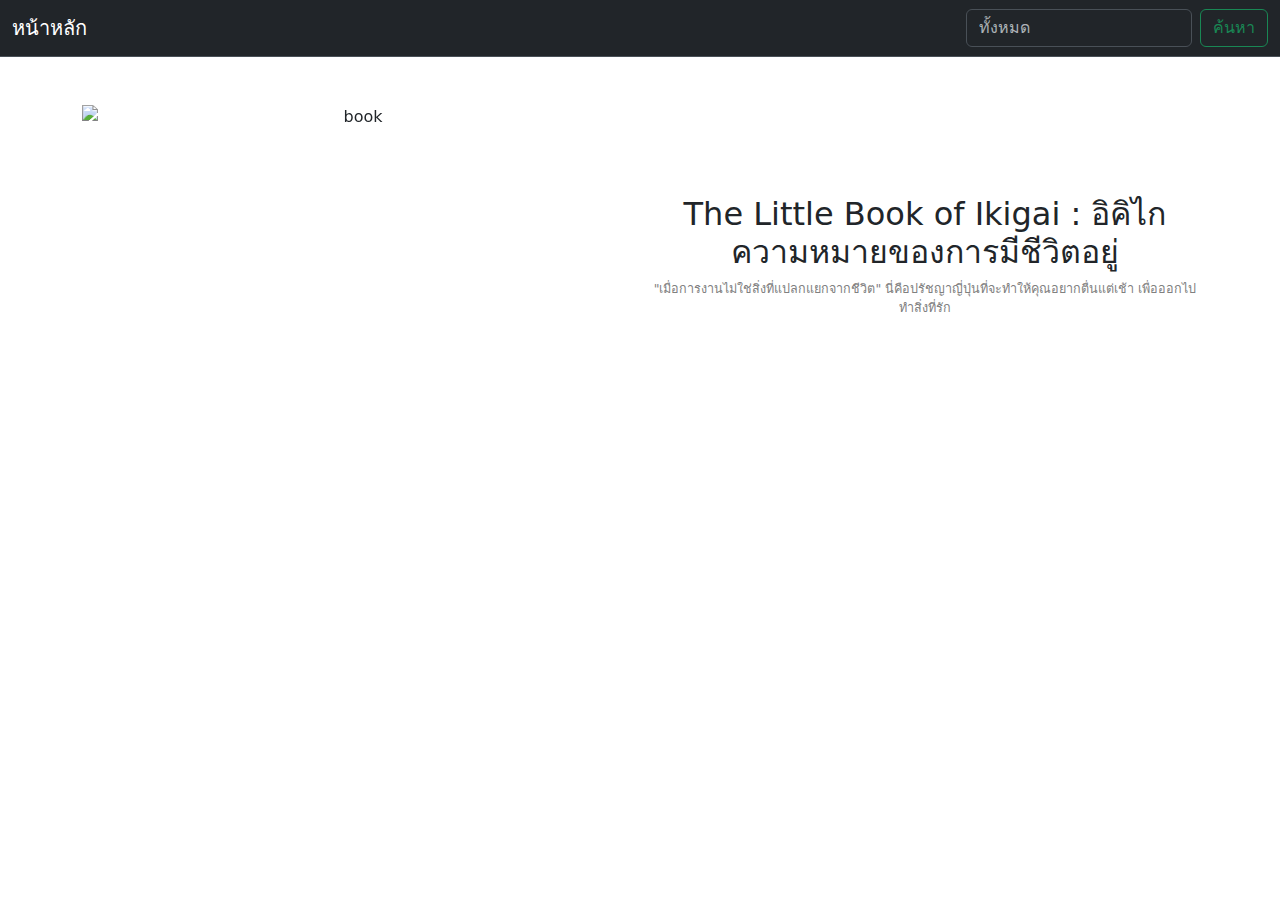
==== index.html @ 9b3f853b "ver 1" ====
<!doctype html>
<html lang="en">

<head>
    <meta charset="utf-8">
    <meta name="viewport" content="width=device-width, initial-scale=1">
    <title>Bootstrap demo</title>
    <link href="https://cdn.jsdelivr.net/npm/bootstrap@5.3.3/dist/css/bootstrap.min.css" rel="stylesheet"
        integrity="sha384-QWTKZyjpPEjISv5WaRU9OFeRpok6YctnYmDr5pNlyT2bRjXh0JMhjY6hW+ALEwIH" crossorigin="anonymous">
</head>

<body>


    <nav class="navbar bg-dark border-bottom border-body" data-bs-theme="dark">
        <!-- Navbar content -->
        <div class="container-fluid">
            <a class="navbar-brand">หน้าหลัก</a>
            <form class="d-flex" role="search">
                <input class="form-control me-2" type="search" placeholder="ทั้งหมด" aria-label="ทั้งหมด">
                <button class="btn btn-outline-success" type="submit">ค้นหา</button>
            </form>
        </div>
    </nav>

    <br>
    <br>

    <div class="container text-center">
        <div class="row align-items-start">
            <div class="col">
                <div id="carouselExample" class="carousel slide">
                    <div class="carousel-inner">
                      <div class="carousel-item active">
                        <img src="book0.png" class="d-block w-100" alt="book" style="width:476px;height:796px;">
                      </div>
                      <div class="carousel-item">
                        <img src="book.png" class="d-block w-100" alt="book" style="width:476px;height:796px;">
                      </div>
                      <div class="carousel-item">
                        <img src="book2.png" class="d-block w-100" alt="book" style="width:476px;height:796px;">
                      </div>
                    </div>
                    <button class="carousel-control-prev" type="button" data-bs-target="#carouselExample" data-bs-slide="prev">
                      <span class="carousel-control-prev-icon" aria-hidden="true"></span>
                      <span class="visually-hidden">Previous</span>
                    </button>
                    <button class="carousel-control-next" type="button" data-bs-target="#carouselExample" data-bs-slide="next">
                      <span class="carousel-control-next-icon" aria-hidden="true"></span>
                      <span class="visually-hidden">Next</span>
                    </button>
                  </div>
            </div>
            <div class="col" style="margin-top: 10vh;">
                <h2>The Little Book of Ikigai : อิคิไก <br> ความหมายของการมีชีวิตอยู่</h2>
                <div style="color:gray; font-size: 1.4vh;">"เมื่อการงานไม่ใช่สิ่งที่แปลกแยกจากชีวิต" นี่คือปรัชญาญี่ปุ่นที่จะทำให้คุณอยากตื่นแต่เช้า เพื่อออกไปทำสิ่งที่รัก</div>
                    </div>
                </div>
            </div>
        </div>














        <script src="https://cdn.jsdelivr.net/npm/bootstrap@5.3.3/dist/js/bootstrap.bundle.min.js"
            integrity="sha384-YvpcrYf0tY3lHB60NNkmXc5s9fDVZLESaAA55NDzOxhy9GkcIdslK1eN7N6jIeHz"
            crossorigin="anonymous"></script>
</body>

</html>
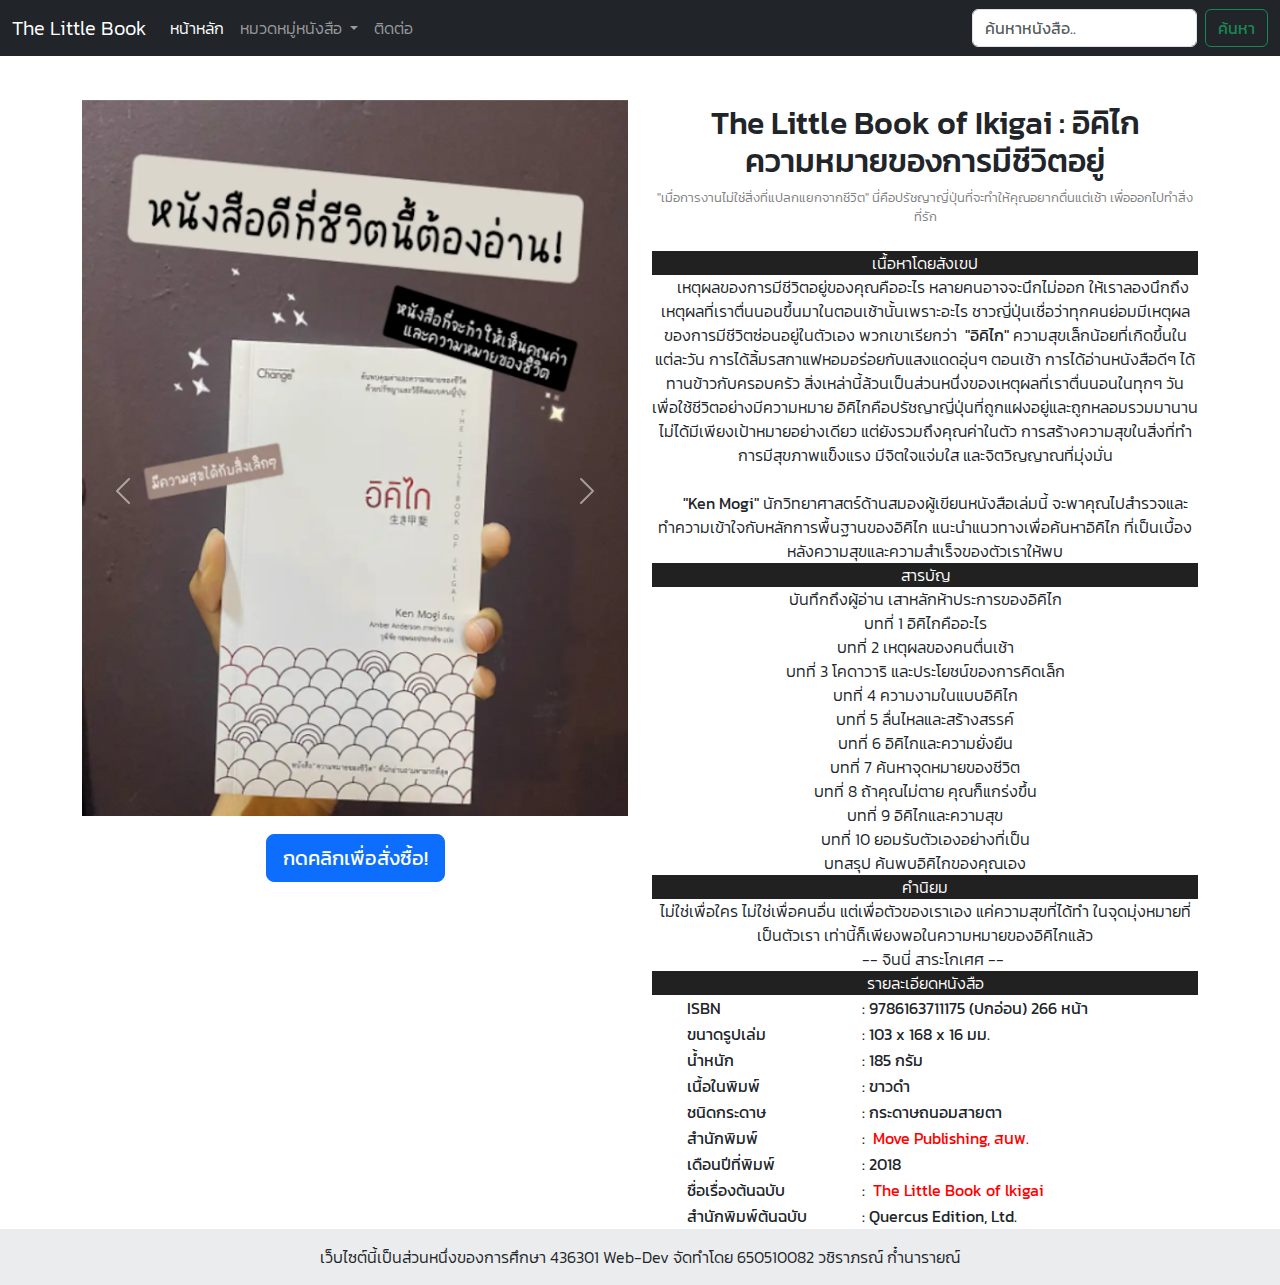
==== commit 48904a05: "ver4.1" ====
--- a/index.html
+++ b/index.html
@@ -4,24 +4,57 @@
 <head>
     <meta charset="utf-8">
     <meta name="viewport" content="width=device-width, initial-scale=1">
-    <title>Bootstrap demo</title>
+    <title>แนะนำหนังสือ "The Little Book of Ikigai</title> 
+    <meta name="keywords" content="The Little Book of Ikigai,Ken Mogi,อิคิไก,ความหมายของการมีชีวิตอยู่,ความสุขในชีวิต,หนังสือพัฒนาตนเอง">
+    <meta name="desscription" content="The Little Book of Ikigai จะช่วยให้ผู้อ่านค้นพบความสุขและความหมายของการมีชีวิตอยู่ผ่านการทำความเข้าใจและประยุกต์ใช้แนวคิดอิคิไกในชีวิตประจำวัน หากคุณกำลังมองหาวิธีที่จะเติมเต็มชีวิตด้วยความสุขและความหมายของการมีชีวิตอยู่">
+
+    
     <link href="https://cdn.jsdelivr.net/npm/bootstrap@5.3.3/dist/css/bootstrap.min.css" rel="stylesheet"
         integrity="sha384-QWTKZyjpPEjISv5WaRU9OFeRpok6YctnYmDr5pNlyT2bRjXh0JMhjY6hW+ALEwIH" crossorigin="anonymous">
+    <link href="/style.css" rel="stylesheet" type="text/css" />
+    <link rel="preconnect" href="https://fonts.googleapis.com">
+<link rel="preconnect" href="https://fonts.gstatic.com" crossorigin>
+<link href="https://fonts.googleapis.com/css2?family=Kanit&display=swap" rel="stylesheet">
 </head>
 
 <body>
 
 
-    <nav class="navbar bg-dark border-bottom border-body" data-bs-theme="dark">
-        <!-- Navbar content -->
+
+    <nav class="navbar navbar-expand-lg navbar-dark bg-dark">
         <div class="container-fluid">
-            <a class="navbar-brand">หน้าหลัก</a>
-            <form class="d-flex" role="search">
-                <input class="form-control me-2" type="search" placeholder="ทั้งหมด" aria-label="ทั้งหมด">
-                <button class="btn btn-outline-success" type="submit">ค้นหา</button>
+          <a class="navbar-brand" href="#">The Little Book</a>
+          <button class="navbar-toggler" type="button" data-bs-toggle="collapse" data-bs-target="#navbarSupportedContent" aria-controls="navbarSupportedContent" aria-expanded="false" aria-label="Toggle navigation">
+            <span class="navbar-toggler-icon"></span>
+          </button>
+          <div class="collapse navbar-collapse" id="navbarSupportedContent">
+            <ul class="navbar-nav me-auto mb-2 mb-lg-0">
+              <li class="nav-item">
+                <a class="nav-link active" aria-current="page" href="#">หน้าหลัก</a>
+              </li>
+              <li class="nav-item dropdown">
+                <a class="nav-link dropdown-toggle" href="#" id="navbarDropdown" role="button" data-bs-toggle="dropdown" aria-expanded="false">
+                  หมวดหมู่หนังสือ
+                </a>
+                <ul class="dropdown-menu" aria-labelledby="navbarDropdown">
+                  <li><a class="dropdown-item" href="#">ผจญภัย</a></li>
+                  <li><a class="dropdown-item" href="#">นวนิยาย</a></li>
+                  <li><a class="dropdown-item" href="#">ตลก</a></li>
+                  <li><a class="dropdown-item" href="#">หลอน</a></li>
+                </ul>
+              </li>
+              <li class="nav-item">
+                <a class="nav-link" href="#" tabindex="-1" aria-disabled="true">ติดต่อ</a>
+              </li>
+            </ul>
+            <form class="d-flex">
+              <input class="form-control me-2" type="search" placeholder="ค้นหาหนังสือ.." aria-label="Search">
+              <button class="btn btn-outline-success" type="submit">ค้นหา</button>
             </form>
+          </div>
         </div>
-    </nav>
+      </nav>
+
 
     <br>
     <br>
@@ -30,15 +63,15 @@
         <div class="row align-items-start">
             <div class="col">
                 <div id="carouselExample" class="carousel slide">
-                    <div class="carousel-inner">
+                    <div class="carousel-inner" style="margin-top: -0.5vh;">
                       <div class="carousel-item active">
-                        <img src="book0.png" class="d-block w-100" alt="book" style="width:476px;height:796px;">
+                        <img src="/images/book0.png" class="d-block w-100" alt="book" style="width:47.6vh;height:79.6vh;">
                       </div>
                       <div class="carousel-item">
-                        <img src="book.png" class="d-block w-100" alt="book" style="width:476px;height:796px;">
+                        <img src="/images/book.png" class="d-block w-100" alt="book" style="width:47.6vh;height:79.6vh;">
                       </div>
                       <div class="carousel-item">
-                        <img src="book2.png" class="d-block w-100" alt="book" style="width:476px;height:796px;">
+                        <img src="/images/book2.png" class="d-block w-100" alt="book" style="width:47.6vh;height:79.6vh;">
                       </div>
                     </div>
                     <button class="carousel-control-prev" type="button" data-bs-target="#carouselExample" data-bs-slide="prev">
@@ -49,28 +82,77 @@
                       <span class="carousel-control-next-icon" aria-hidden="true"></span>
                       <span class="visually-hidden">Next</span>
                     </button>
+                    <a href="https://shorturl.asia/YaNlS" style="margin-top: 2vh;" class="btn btn-primary btn-lg" role="button" aria-disabled="true">กดคลิกเพื่อสั่งซื้อ!</a>
+                    <!-- <button type="button" class="btn btn-primary" style="margin-top: 0.7vh;" >กดคลิกเพื่อสั่งซื้อ!</button> -->
                   </div>
             </div>
-            <div class="col" style="margin-top: 10vh;">
+            <div class="col">
                 <h2>The Little Book of Ikigai : อิคิไก <br> ความหมายของการมีชีวิตอยู่</h2>
                 <div style="color:gray; font-size: 1.4vh;">"เมื่อการงานไม่ใช่สิ่งที่แปลกแยกจากชีวิต" นี่คือปรัชญาญี่ปุ่นที่จะทำให้คุณอยากตื่นแต่เช้า เพื่อออกไปทำสิ่งที่รัก</div>
+                <br>
+                <div class="new">
+                    <div class="header">เนื้อหาโดยสังเขป</div>
+                    <div class="box">&nbsp;&nbsp;&nbsp; เหตุผลของการมีชีวิตอยู่ของคุณคืออะไร หลายคนอาจจะนึกไม่ออก ให้เราลองนึกถึงเหตุผลที่เราตื่นนอนขึ้นมาในตอนเช้านั้นเพราะอะไร ชาวญี่ปุ่นเชื่อว่าทุกคนย่อมมีเหตุผลของการมีชีวิตซ่อนอยู่ในตัวเอง พวกเขาเรียกว่า&nbsp; <b>"อิคิไก"</b>&nbsp;ความสุขเล็กน้อยที่เกิดขึ้นในแต่ละวัน การได้ลิ้มรสกาแฟหอมอร่อยกับแสงแดดอุ่นๆ ตอนเช้า การได้อ่านหนังสือดีๆ ได้ทานข้าวกับครอบครัว สิ่งเหล่านี้ล้วนเป็นส่วนหนึ่งของเหตุผลที่เราตื่นนอนในทุกๆ วัน เพื่อใช้ชีวิตอย่างมีความหมาย อิคิไกคือปรัชญาญี่ปุ่นที่ถูกแฝงอยู่และถูกหลอมรวมมานาน ไม่ได้มีเพียงเป้าหมายอย่างเดียว แต่ยังรวมถึงคุณค่าในตัว การสร้างความสุขในสิ่งที่ทำ การมีสุขภาพแข็งแรง มีจิตใจแจ่มใส และจิตวิญญาณที่มุ่งมั่น <br>
+                    <br>&nbsp;&nbsp;&nbsp;&nbsp; <b>"Ken Mogi"</b>&nbsp;นักวิทยาศาสตร์ด้านสมองผู้เขียนหนังสือเล่มนี้ จะพาคุณไปสำรวจและทำความเข้าใจกับหลักการพื้นฐานของอิคิไก แนะนำแนวทางเพื่อค้นหาอิคิไก ที่เป็นเบื้องหลังความสุขและความสำเร็จของตัวเราให้พบ
                     </div>
+                    <div class="header">สารบัญ</div>
+                    <div class="box">บันทึกถึงผู้อ่าน เสาหลักห้าประการของอิคิไก <br>บทที่ 1 อิคิไกคืออะไร <br>บทที่ 2 เหตุผลของคนตื่นเช้า <br>บทที่ 3 โคดาวาริ และประโยชน์ของการคิดเล็ก <br>บทที่ 4 ความงามในแบบอิคิไก <br>บทที่ 5 ลื่นไหลและสร้างสรรค์ <br>บทที่ 6 อิคิไกและความยั่งยืน <br>บทที่ 7 ค้นหาจุดหมายของชีวิต <br>บทที่ 8 ถ้าคุณไม่ตาย คุณก็แกร่งขึ้น <br>บทที่ 9 อิคิไกและความสุข <br>บทที่ 10 ยอมรับตัวเองอย่างที่เป็น <br>บทสรุป ค้นพบอิคิไกของคุณเอง </div>
+                    <div class="header">คำนิยม</div>
+                    <div class="box">ไม่ใช่เพื่อใคร ไม่ใช่เพื่อคนอื่น แต่เพื่อตัวของเราเอง แค่ความสุขที่ได้ทำ ในจุดมุ่งหมายที่เป็นตัวเรา เท่านี้ก็เพียงพอในความหมายของอิคิไกแล้ว <br>&nbsp;&nbsp;&nbsp; -- จินนี่ สาระโกเศศ -- </div>
+                    <div class="header">รายละเอียดหนังสือ</div>
+                    <table class="detail-table">
+                    <tbody>
+                        <tr>
+                        <td class="left">ISBN</td>
+                        <td class="right">:&nbsp;9786163711175&nbsp;(ปกอ่อน) 266 หน้า</td>
+                        </tr>
+                        <tr>
+                        <td class="left">ขนาดรูปเล่ม</td>
+                        <td class="right">:&nbsp;103&nbsp;x&nbsp;168&nbsp;x&nbsp;16&nbsp;มม.</td>
+                        </tr>
+                        <tr>
+                        <td class="left">น้ำหนัก</td>
+                        <td class="right">:&nbsp;185&nbsp;กรัม</td>
+                        </tr>
+                        <tr>
+                        <td class="left">เนื้อในพิมพ์</td>
+                        <td class="right">:&nbsp;ขาวดำ</td>
+                        </tr>
+                        <tr>
+                        <td class="left">ชนิดกระดาษ</td>
+                        <td class="right">:&nbsp;กระดาษถนอมสายตา</td>
+                        </tr>
+                        <tr>
+                        <td class="left">สำนักพิมพ์</td>
+                        <td class="right">:&nbsp; <a href="https://shorturl.asia/BdX5V" style="color:#ff0000;">Move Publishing, สนพ.</a>
+                        </td>
+                        </tr>
+                        <tr>
+                        <td class="left">เดือนปีที่พิมพ์</td>
+                        <td class="right">:&nbsp;2018</td>
+                        </tr>
+                        <tr>
+                        <td class="left">ชื่อเรื่องต้นฉบับ</td>
+                        <td class="right" style="white-space: nowrap;">:&nbsp; <a href="https://shorturl.asia/ALD16" style="color:#ff0000;">The Little Book of lkigai</a>
+                        </td>
+                        </tr>
+                        <tr>
+                        <td class="left">สำนักพิมพ์ต้นฉบับ</td>
+                        <td class="right" style="white-space: nowrap;">:&nbsp;Quercus Edition, Ltd.</td>
+                        </tr>
+                    </tbody>
+                    </table>
                 </div>
             </div>
         </div>
-
-
-
-
-
-
-
-
-
-
-
-
-
+    </div>
+    <footer class="bg-body-tertiary text-center text-lg-start">
+        <!-- Copyright -->
+        <div class="text-center p-3" style="background-color: rgba(0, 0, 0, 0.05);">
+         เว็บไซต์นี้เป็นส่วนหนึ่งของการศึกษา 436301 Web-Dev จัดทำโดย 650510082 วชิราภรณ์ ก๋ำนารายณ์
+        </div>
+        <!-- Copyright -->
+      </footer>
 
         <script src="https://cdn.jsdelivr.net/npm/bootstrap@5.3.3/dist/js/bootstrap.bundle.min.js"
             integrity="sha384-YvpcrYf0tY3lHB60NNkmXc5s9fDVZLESaAA55NDzOxhy9GkcIdslK1eN7N6jIeHz"
--- a/style.css
+++ b/style.css
@@ -0,0 +1,43 @@
+body {
+    background-image: url(/images/v904-nunny-015-d.jpg); 
+    background-size: cover;
+    font-family: "Kanit", system-ui;
+    font-weight: 300;
+    font-style: normal;
+} 
+
+.new .header{
+    color: white;
+    background-color: rgb(34, 33, 33);
+}
+
+.detail-table {
+    font-weight: 400;
+    font-size: 12pt
+}
+
+.detail-table .left {
+    padding-left: 35px;
+    width: 180px;
+    vertical-align: top;
+    text-align: left
+}
+
+.detail-table .right {
+    padding-left: 30px;
+    text-align: left;
+    max-width: 520px;
+    text-overflow: ellipsis;
+    overflow: hidden;
+}
+
+.detail-table .right a:hover {
+    color: #1D5FB3;
+    text-decoration: underline;
+    cursor: pointer
+}
+
+.detail-table .right a {
+    color: inherit;
+    text-decoration: none
+}